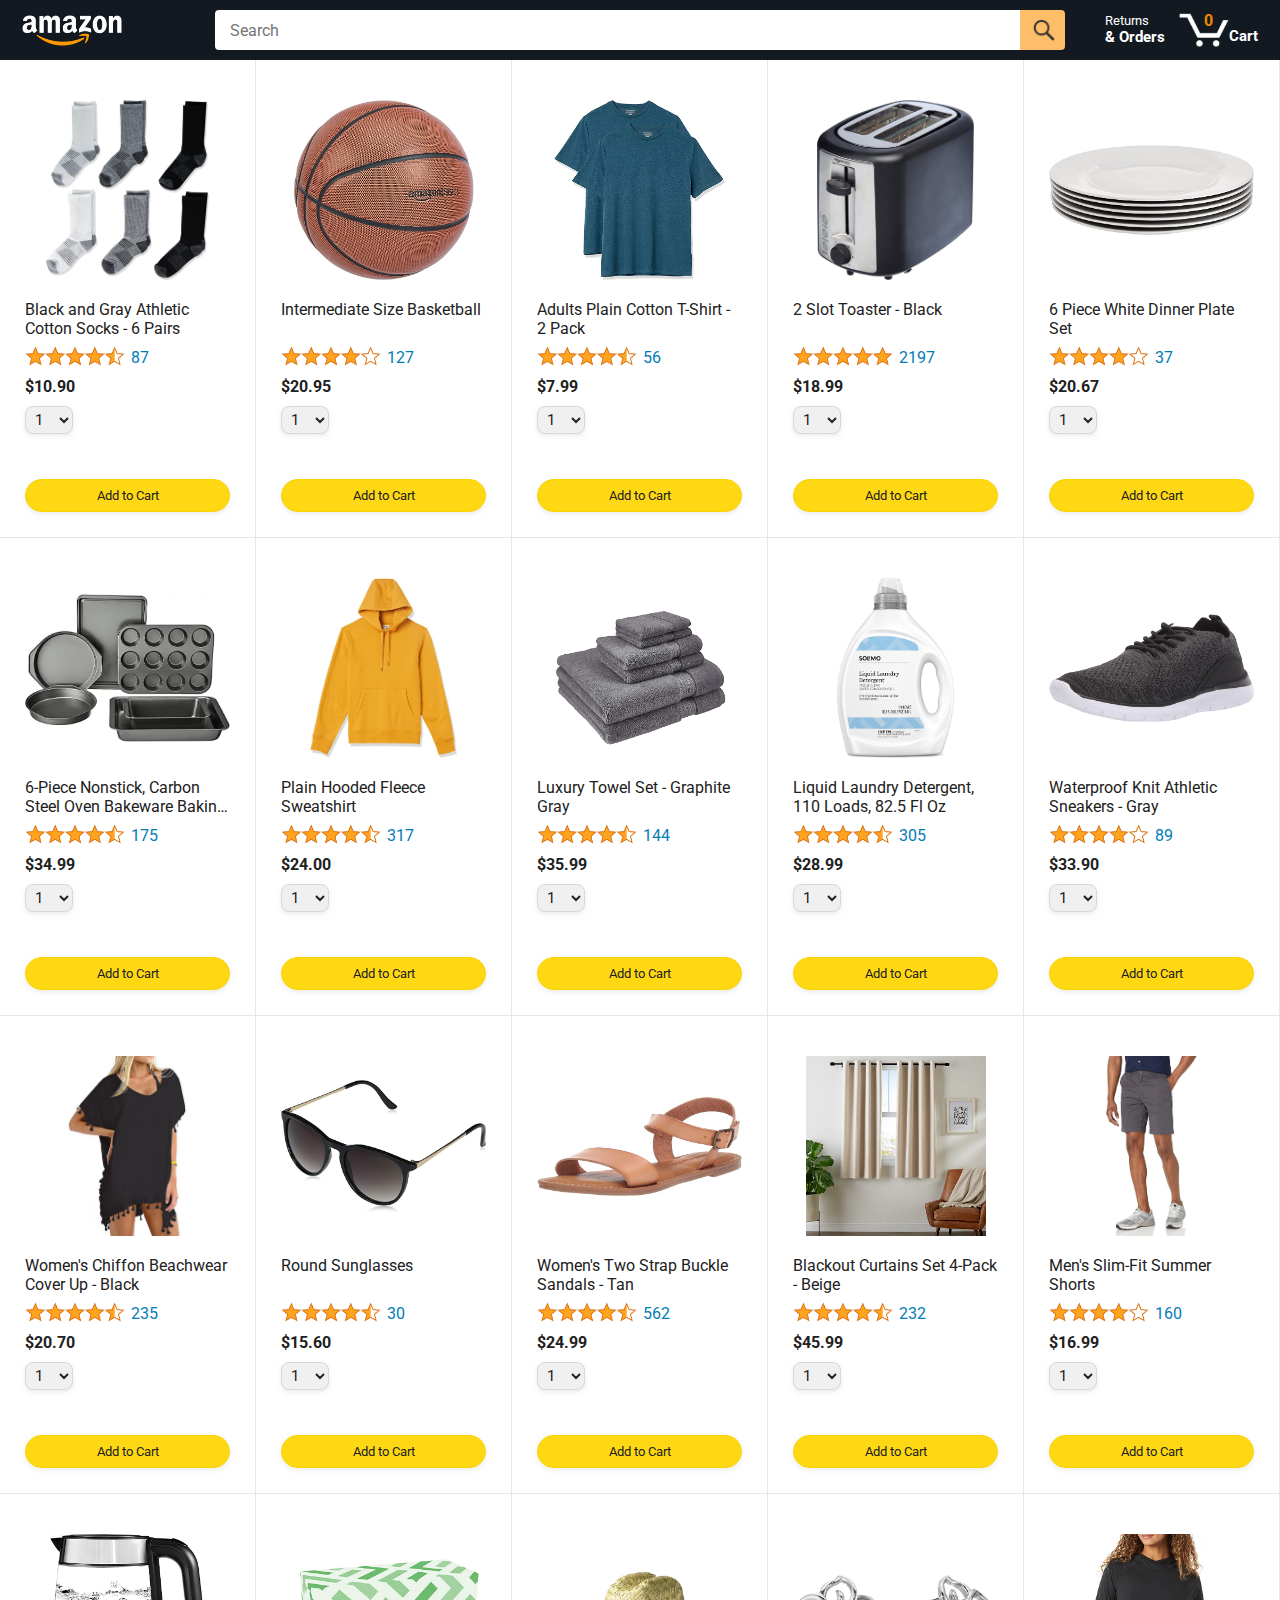
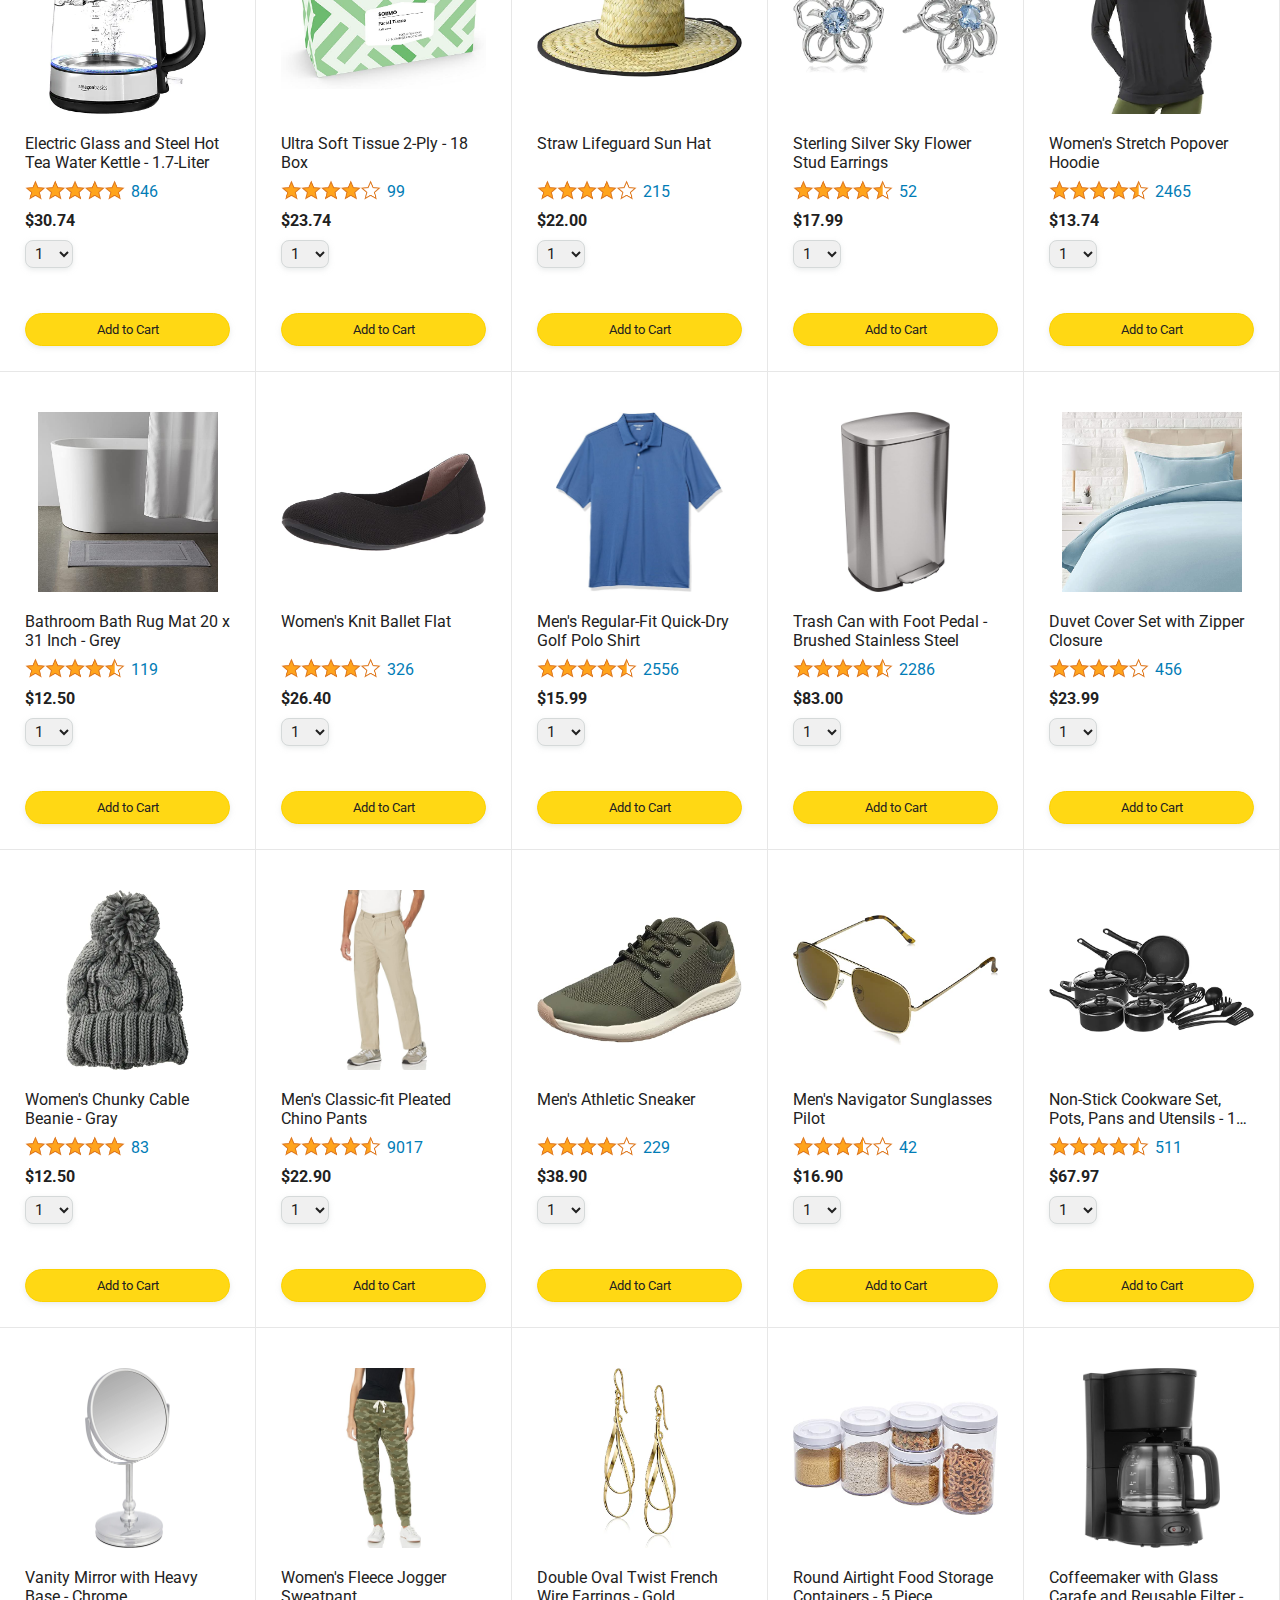
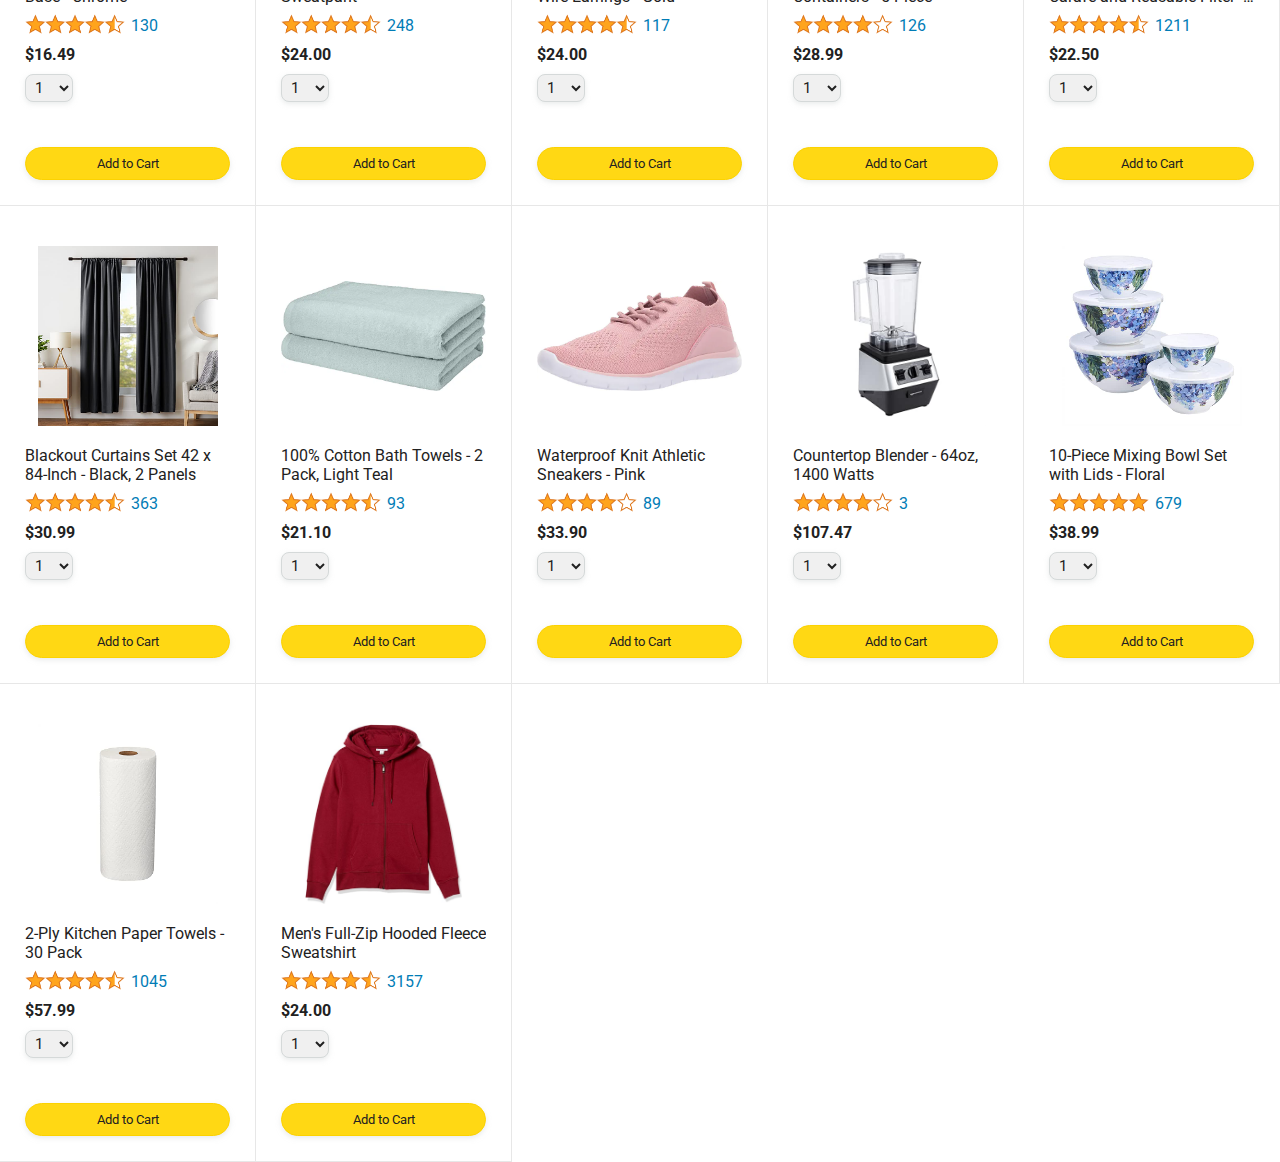
==== index.html @ 87649bf7 "added" ====
<!DOCTYPE html>
<html>
  <head>
    <title>Amazon Project</title>

    <!-- This code is needed for responsive design to work.
      (Responsive design = make the website look good on
      smaller screen sizes like a phone or a tablet). -->
    <meta name="viewport" content="width=device-width, initial-scale=1">

    <!-- Load a font called Roboto from Google Fonts. -->
    <link rel="preconnect" href="https://fonts.googleapis.com">
    <link rel="preconnect" href="https://fonts.gstatic.com" crossorigin>
    <link href="https://fonts.googleapis.com/css2?family=Roboto:wght@400;500;700&display=swap" rel="stylesheet">

    <!-- Here are the CSS files for this page. -->
    <link rel="stylesheet" href="styles/shared/general.css">
    <link rel="stylesheet" href="styles/shared/amazon-header.css">
    <link rel="stylesheet" href="styles/pages/amazon.css">
  </head>
  <body>
    <div class="amazon-header">
      <div class="amazon-header-left-section">
        <a href="amazon.html" class="header-link">
          <img class="amazon-logo"
            src="images/amazon-logo-white.png">
          <img class="amazon-mobile-logo"
            src="images/amazon-mobile-logo-white.png">
        </a>
      </div>

      <div class="amazon-header-middle-section">
        <input class="search-bar" type="text" placeholder="Search">

        <button class="search-button">
          <img class="search-icon" src="images/icons/search-icon.png">
        </button>
      </div>

      <div class="amazon-header-right-section">
        <a class="orders-link header-link" href="orders.html">
          <span class="returns-text">Returns</span>
          <span class="orders-text">& Orders</span>
        </a>

        <a class="cart-link header-link" href="checkout.html">
          <img class="cart-icon" src="images/icons/cart-icon.png">
          <div class="cart-quantity js-cart-quantity">0</div>
          <div class="cart-text">Cart</div>
        </a>
      </div>
    </div>
    
    <div class="main">
      <div class="products-grid 
      js-product-grid">
      </div>
    </div>
  </body>
  <script src="data/products.js"></script>
<script type="module" src="scripts/amazon.js"></script>
</html>
---- styles/shared/general.css ----
body {
  font-family: Roboto, Arial;
  color: rgb(33, 33, 33);
  /* The <body> element has a default margin of 8px
     on all sides. This removes the default margins. */
  margin: 0;
}

/* <p> elements have a default margin on the top
   and bottom. This removes the default margins. */
p {
  margin: 0;
}

button {
  cursor: pointer;
}

select {
  cursor: pointer;
}

input, select, button {
  font-family: Roboto, Arial;
}

.button-primary {
  color: rgb(33, 33, 33);
  background-color: rgb(255, 216, 20);
  border: 1px solid rgb(252, 210, 0);
  border-radius: 8px;
  cursor: pointer;
  box-shadow: 0 2px 5px rgba(213, 217, 217, 0.5);
}

.button-primary:hover {
  background-color: rgb(247, 202, 0);
  border: 1px solid rgb(242, 194, 0);
}

.button-primary:active {
  background: rgb(255, 216, 20);
  border-color: rgb(252, 210, 0);
  box-shadow: none;
}

.button-secondary {
  color: rgb(33, 33, 33);
  background: white;
  border: 1px solid rgb(213, 217, 217);
  border-radius: 8px;
  cursor: pointer;
  box-shadow: 0 2px 5px rgba(213, 217, 217, 0.5);
}

.button-secondary:hover {
  background-color: rgb(247, 250, 250);
}

.button-secondary:active {
  background-color: rgb(237, 253, 255);
  box-shadow: none;
}

/* These styles will limit text to 2 lines. Anything
   beyond 2 lines will be replaced with "..."
   You can find this code by using an A.I. tool or by
   searching in Google.
   https://css-tricks.com/almanac/properties/l/line-clamp/ */
.limit-text-to-2-lines {
  display: -webkit-box;
  -webkit-line-clamp: 2;
  -webkit-box-orient: vertical;
  overflow: hidden;
}

.link-primary {
  color: rgb(1, 124, 182);
  cursor: pointer;
}

.link-primary:hover {
  color: rgb(196, 80, 0);
}

/* Styles for dropdown selectors. */
select {
  color: rgb(33, 33, 33);
  background-color: rgb(240, 240, 240);
  border: 1px solid rgb(213, 217, 217);
  border-radius: 8px;
  padding: 3px 5px;
  font-size: 15px;
  cursor: pointer;
  box-shadow: 0 2px 5px rgba(213, 217, 217, 0.5);
}

select:focus,
input:focus {
  outline: 2px solid rgb(255, 153, 0);
}
---- styles/shared/amazon-header.css ----
.amazon-header {
  background-color: rgb(19, 25, 33);
  color: white;
  padding-left: 15px;
  padding-right: 15px;

  display: flex;
  align-items: center;
  justify-content: space-between;

  position: fixed;
  top: 0;
  left: 0;
  right: 0;
  height: 60px;
}

.amazon-header-left-section {
  width: 180px;
}

@media (max-width: 800px) {
  .amazon-header-left-section {
    width: unset;
  }
}

.header-link {
  display: inline-block;
  padding: 6px;
  border-radius: 2px;
  cursor: pointer;
  text-decoration: none;
  border: 1px solid rgba(0, 0, 0, 0);
}

.header-link:hover {
  border: 1px solid white;
}

.amazon-logo {
  width: 100px;
  margin-top: 5px;
}

.amazon-mobile-logo {
  display: none;
}

@media (max-width: 575px) {
  .amazon-logo {
    display: none;
  }

  .amazon-mobile-logo {
    display: block;
    height: 35px;
    margin-top: 5px;
  }
}

.amazon-header-middle-section {
  flex: 1;
  max-width: 850px;
  margin-left: 10px;
  margin-right: 10px;
  display: flex;
}

.search-bar {
  flex: 1;
  width: 0;
  font-size: 16px;
  height: 38px;
  padding-left: 15px;
  border: none;
  border-top-left-radius: 4px;
  border-bottom-left-radius: 4px;
  border-top-right-radius: 0;
  border-bottom-right-radius: 0;
}

.search-button {
  background-color: rgb(254, 189, 105);
  border: none;
  width: 45px;
  height: 40px;
  border-top-right-radius: 4px;
  border-bottom-right-radius: 4px;
  flex-shrink: 0;
}

.search-icon {
  height: 22px;
  margin-left: 2px;
  margin-top: 3px;
}

.amazon-header-right-section {
  width: 180px;
  flex-shrink: 0;
  display: flex;
  justify-content: end;
}

.orders-link {
  color: white;
}

.returns-text {
  display: block;
  font-size: 13px;
}

.orders-text {
  display: block;
  font-size: 15px;
  font-weight: 700;
}

.cart-link {
  color: white;
  display: flex;
  align-items: center;
  position: relative;
}

.cart-icon {
  width: 50px;
}

.cart-text {
  margin-top: 12px;
  font-size: 15px;
  font-weight: 700;
}

.cart-quantity {
  color: rgb(240, 136, 4);
  font-size: 16px;
  font-weight: 700;

  position: absolute;
  top: 4px;
  left: 22px;
  
  width: 26px;
  text-align: center;
}
---- styles/pages/amazon.css ----
.main {
  margin-top: 60px;
}

.products-grid {
  display: grid;

  /* - In CSS Grid, 1fr means a column will take up the
       remaining space in the grid.
     - If we write 1fr 1fr ... 1fr; 8 times, this will
       divide the grid into 8 columns, each taking up an
       equal amount of the space.
     - repeat(8, 1fr); is a shortcut for repeating "1fr"
       8 times (instead of typing out "1fr" 8 times).
       repeat(...) is a special property that works with
       display: grid; */
  grid-template-columns: repeat(8, 1fr);
}

/* @media is used to create responsive design (making the
   website look good on any screen size). This @media
   means when the screen width is 2000px or less, we
   will divide the grid into 7 columns instead of 8. */
@media (max-width: 2000px) {
  .products-grid {
    grid-template-columns: repeat(7, 1fr);
  }
}

/* This @media means when the screen width is 1600px or
   less, we will divide the grid into 6 columns. */
@media (max-width: 1600px) {
  .products-grid {
    grid-template-columns: repeat(6, 1fr);
  }
}

@media (max-width: 1300px) {
  .products-grid {
    grid-template-columns: repeat(5, 1fr);
  }
}

@media (max-width: 1000px) {
  .products-grid {
    grid-template-columns: repeat(4, 1fr);
  }
}

@media (max-width: 800px) {
  .products-grid {
    grid-template-columns: repeat(3, 1fr);
  }
}

@media (max-width: 575px) {
  .products-grid {
    grid-template-columns: repeat(2, 1fr);
  }
}

@media (max-width: 450px) {
  .products-grid {
    grid-template-columns: 1fr;
  }
}

.product-container {
  padding-top: 40px;
  padding-bottom: 25px;
  padding-left: 25px;
  padding-right: 25px;

  border-right: 1px solid rgb(231, 231, 231);
  border-bottom: 1px solid rgb(231, 231, 231);

  display: flex;
  flex-direction: column;
}

.product-image-container {
  display: flex;
  justify-content: center;
  align-items: center;

  height: 180px;
  margin-bottom: 20px;
}

.product-image {
  /* Images will overflow their container by default. To
    prevent this, we set max-width and max-height to 100%
    so they stay inside their container. */
  max-width: 100%;
  max-height: 100%;
}

.product-name {
  height: 40px;
  margin-bottom: 5px;
}

.product-rating-container {
  display: flex;
  align-items: center;
  margin-bottom: 10px;
}

.product-rating-stars {
  width: 100px;
  margin-right: 6px;
}

.product-rating-count {
  color: rgb(1, 124, 182);
  cursor: pointer;
  margin-top: 3px;
}

.product-price {
  font-weight: 700;
  margin-bottom: 10px;
}

.product-quantity-container {
  margin-bottom: 17px;
}

.product-spacer {
  flex: 1;
}

.added-to-cart {
  color: rgb(6, 125, 98);
  font-size: 16px;

  display: flex;
  align-items: center;
  margin-bottom: 8px;

  /* At first, the "Added to cart" message will
     be invisible. Use JavaScript to change the
     opacity and make it visible. */
  opacity: 0;
}

.added-to-cart img {
  height: 20px;
  margin-right: 5px;
}

.add-to-cart-button {
  width: 100%;
  padding: 8px;
  border-radius: 50px;
}
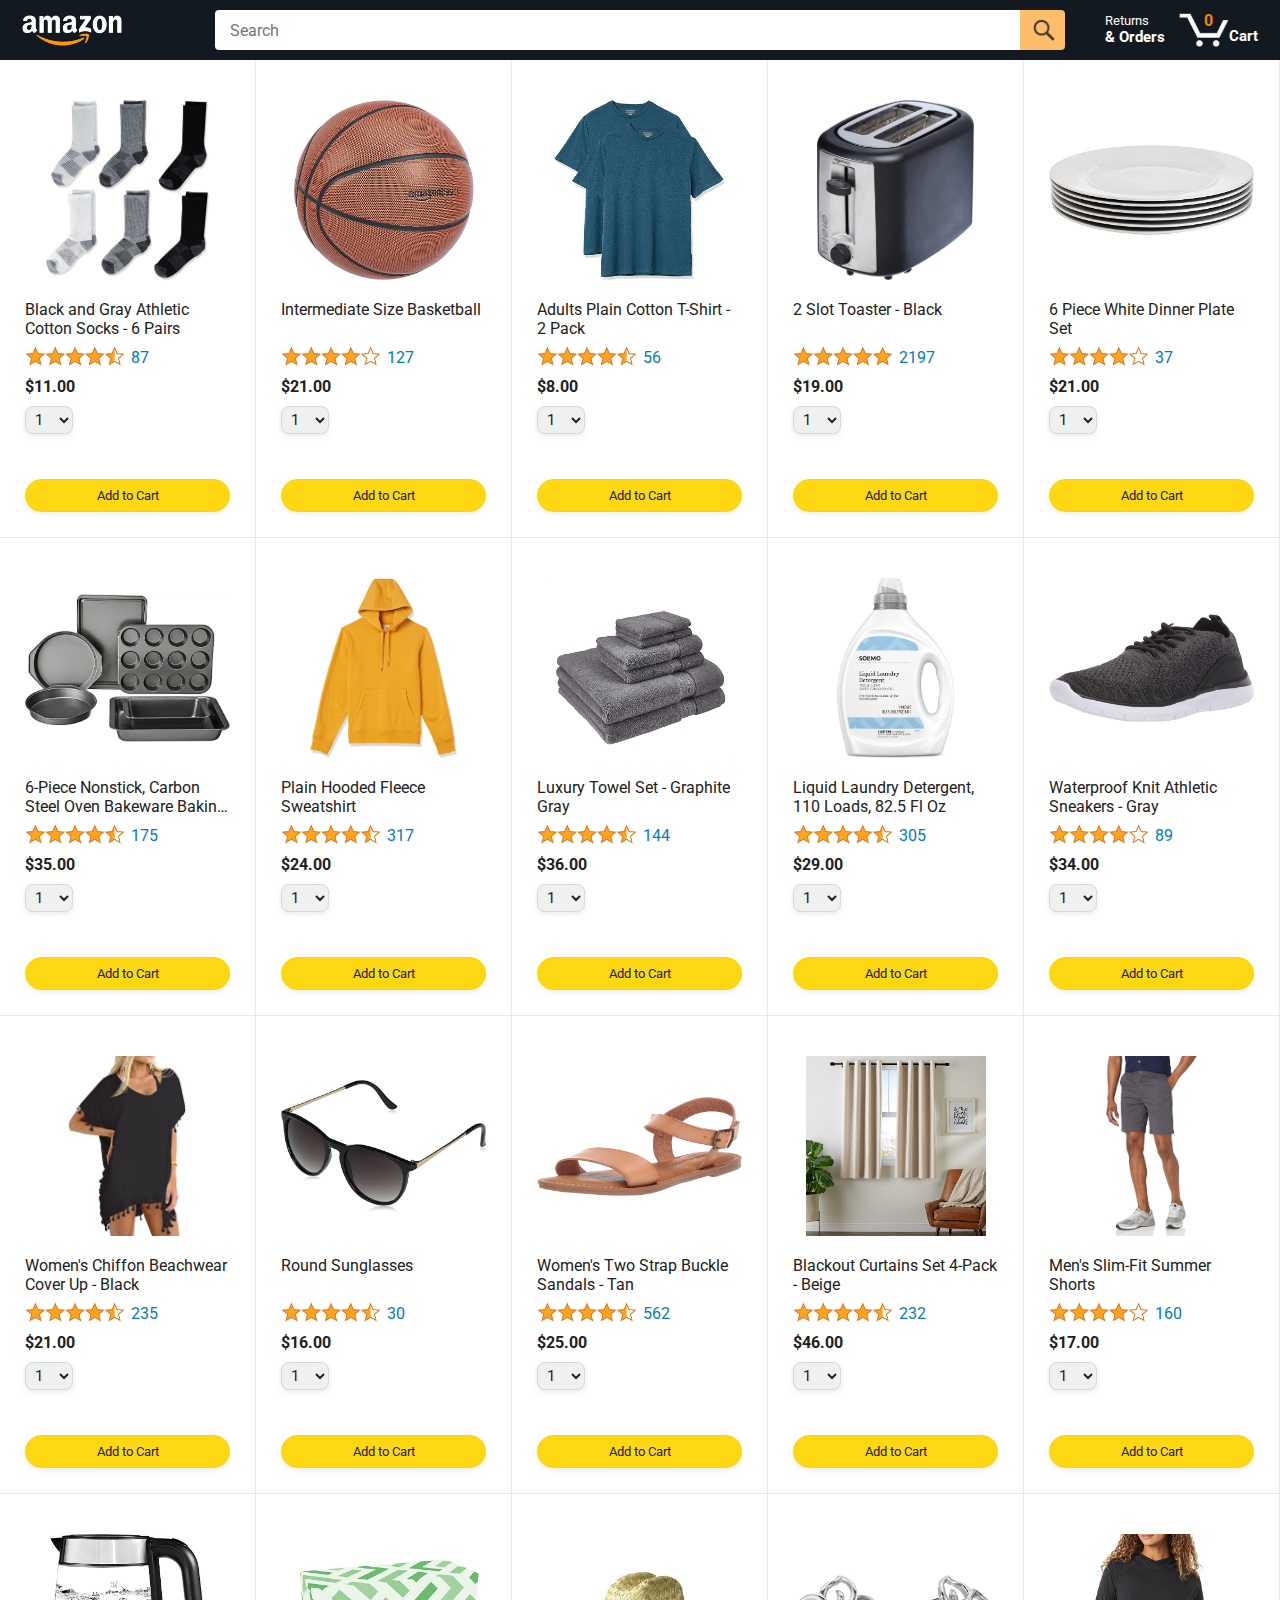
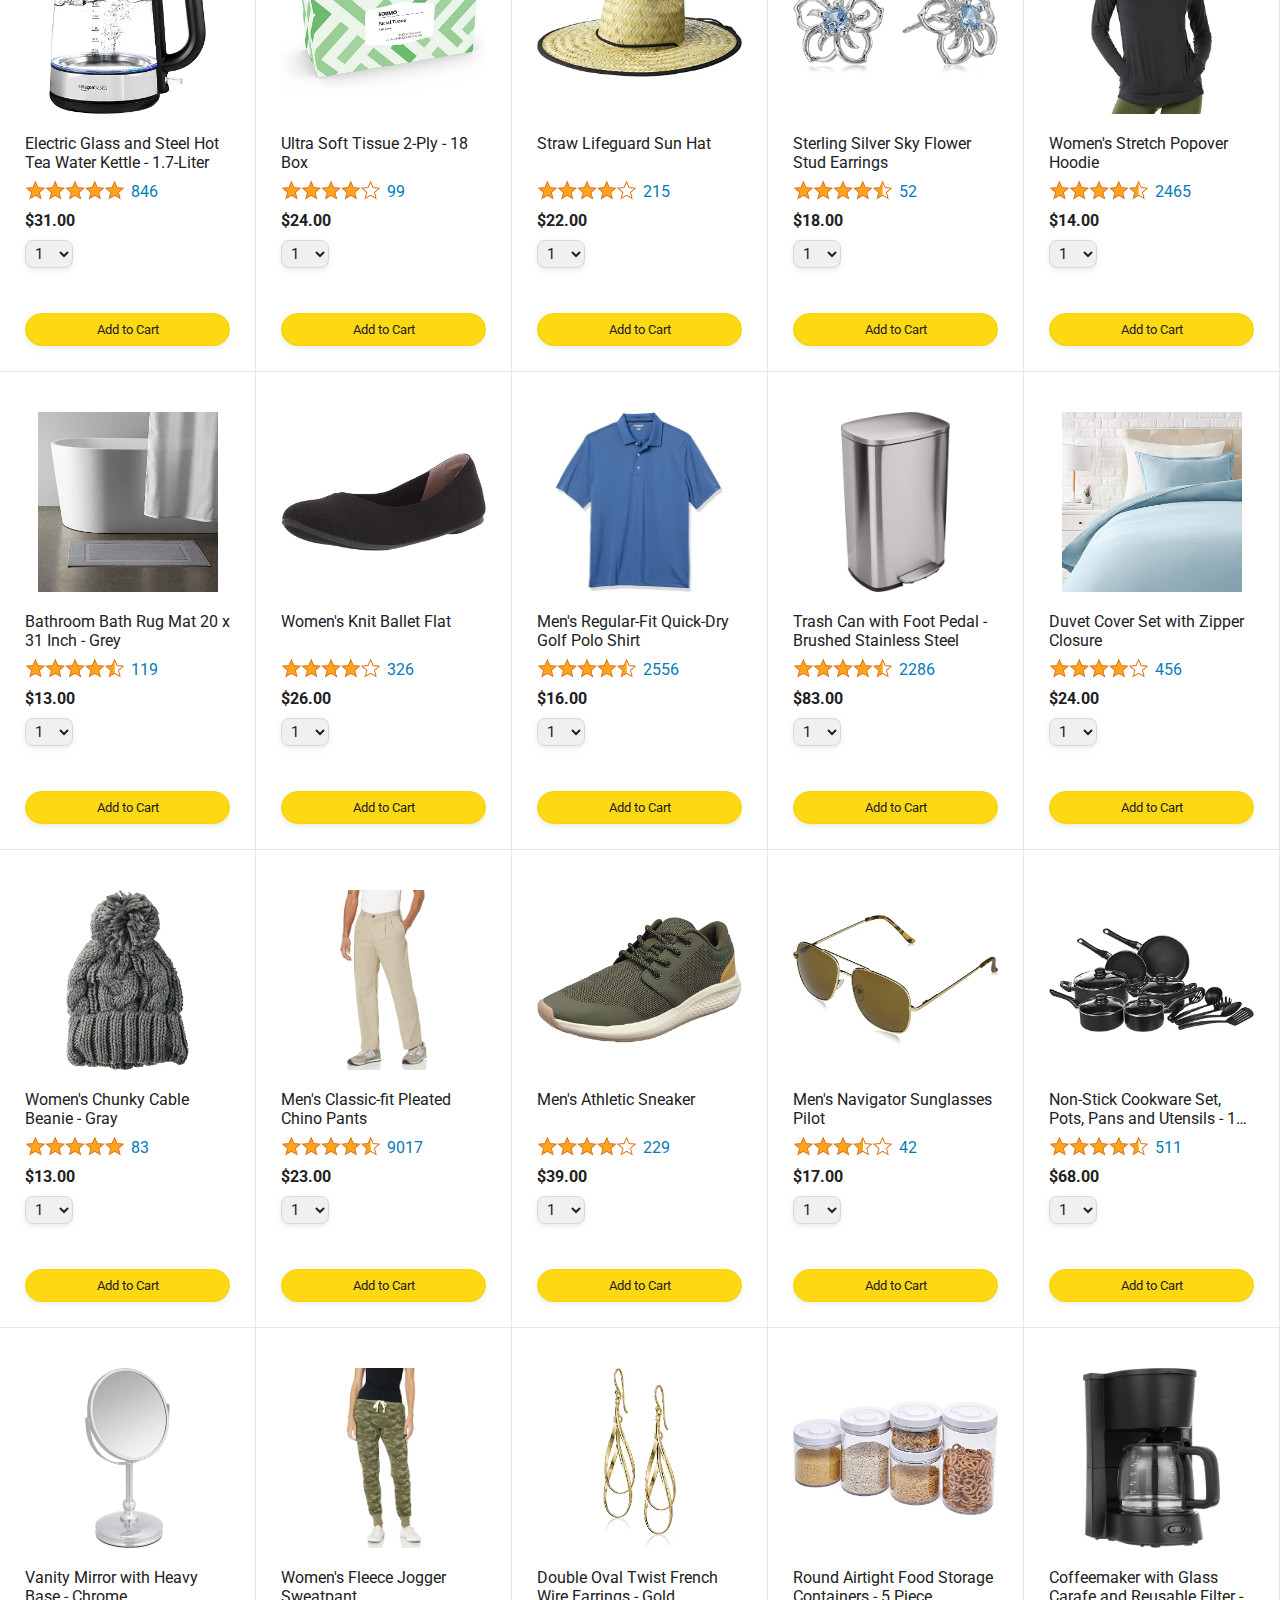
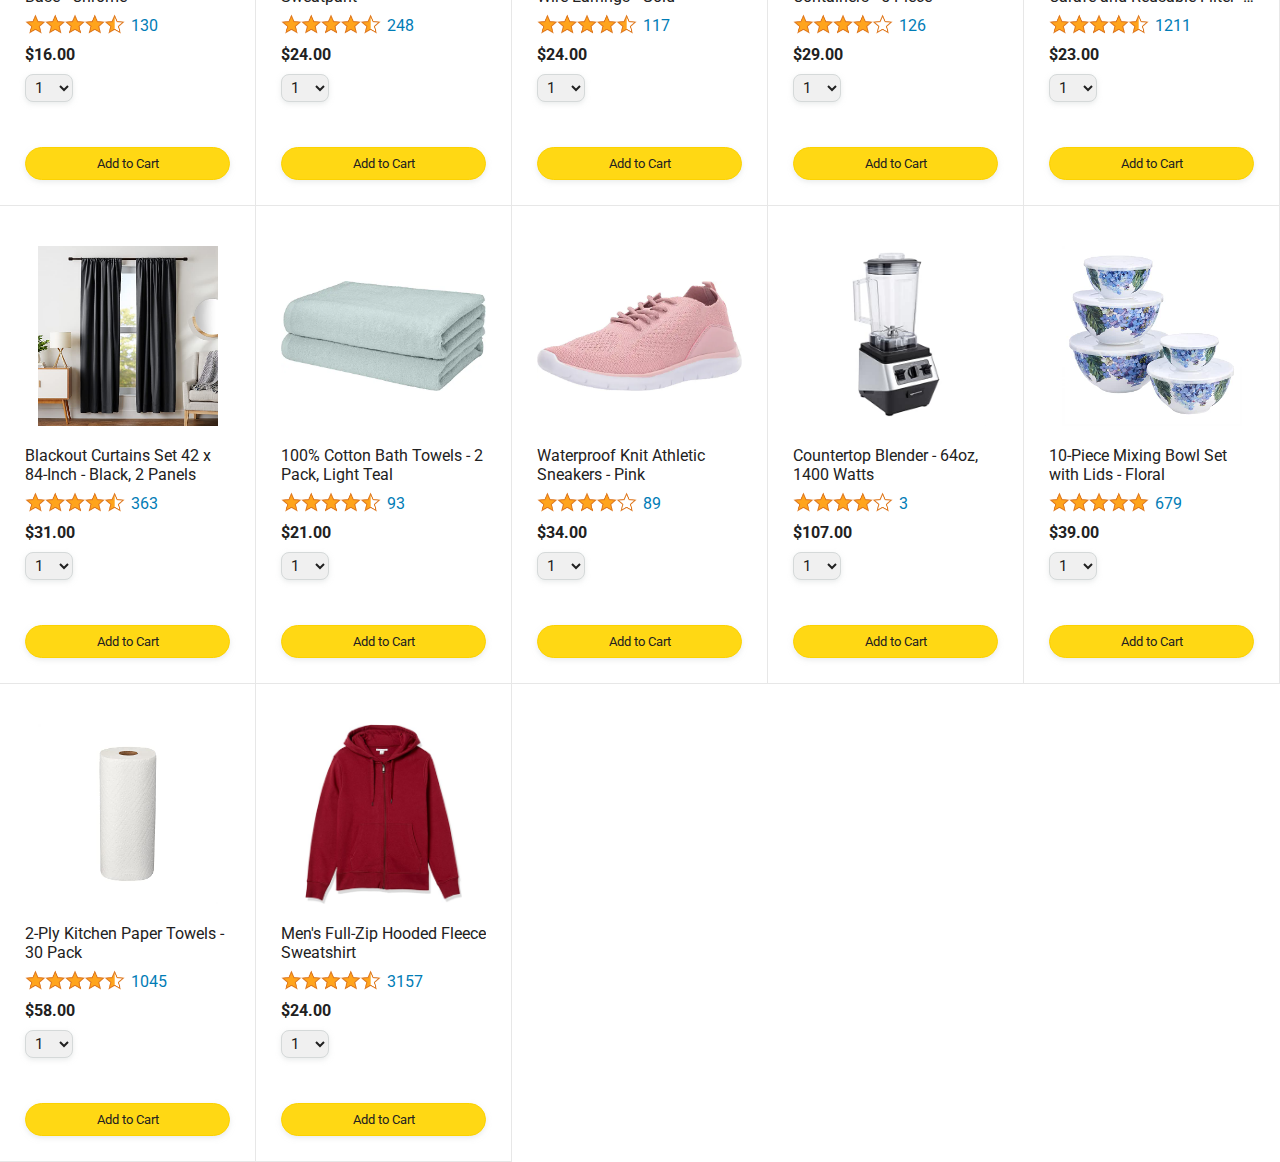
==== commit ef2523f3: "RemovedText" ====
--- a/index.html
+++ b/index.html
@@ -2,18 +2,10 @@
 <html>
   <head>
     <title>Amazon Project</title>
-
-    <!-- This code is needed for responsive design to work.
-      (Responsive design = make the website look good on
-      smaller screen sizes like a phone or a tablet). -->
     <meta name="viewport" content="width=device-width, initial-scale=1">
-
-    <!-- Load a font called Roboto from Google Fonts. -->
     <link rel="preconnect" href="https://fonts.googleapis.com">
     <link rel="preconnect" href="https://fonts.gstatic.com" crossorigin>
     <link href="https://fonts.googleapis.com/css2?family=Roboto:wght@400;500;700&display=swap" rel="stylesheet">
-
-    <!-- Here are the CSS files for this page. -->
     <link rel="stylesheet" href="styles/shared/general.css">
     <link rel="stylesheet" href="styles/shared/amazon-header.css">
     <link rel="stylesheet" href="styles/pages/amazon.css">
@@ -21,7 +13,7 @@
   <body>
     <div class="amazon-header">
       <div class="amazon-header-left-section">
-        <a href="amazon.html" class="header-link">
+        <a href="index.html" class="header-link">
           <img class="amazon-logo"
             src="images/amazon-logo-white.png">
           <img class="amazon-mobile-logo"
@@ -56,7 +48,6 @@
       js-product-grid">
       </div>
     </div>
+    <script type="module" src="scripts/amazon.js"></script>
   </body>
-  <script src="data/products.js"></script>
-<script type="module" src="scripts/amazon.js"></script>
 </html>
--- a/styles/shared/general.css
+++ b/styles/shared/general.css
@@ -1,13 +1,8 @@
 body {
   font-family: Roboto, Arial;
   color: rgb(33, 33, 33);
-  /* The <body> element has a default margin of 8px
-     on all sides. This removes the default margins. */
   margin: 0;
 }
-
-/* <p> elements have a default margin on the top
-   and bottom. This removes the default margins. */
 p {
   margin: 0;
 }
@@ -61,12 +56,6 @@
   background-color: rgb(237, 253, 255);
   box-shadow: none;
 }
-
-/* These styles will limit text to 2 lines. Anything
-   beyond 2 lines will be replaced with "..."
-   You can find this code by using an A.I. tool or by
-   searching in Google.
-   https://css-tricks.com/almanac/properties/l/line-clamp/ */
 .limit-text-to-2-lines {
   display: -webkit-box;
   -webkit-line-clamp: 2;
@@ -83,7 +72,6 @@
   color: rgb(196, 80, 0);
 }
 
-/* Styles for dropdown selectors. */
 select {
   color: rgb(33, 33, 33);
   background-color: rgb(240, 240, 240);
--- a/styles/pages/amazon.css
+++ b/styles/pages/amazon.css
@@ -4,31 +4,14 @@
 
 .products-grid {
   display: grid;
-
-  /* - In CSS Grid, 1fr means a column will take up the
-       remaining space in the grid.
-     - If we write 1fr 1fr ... 1fr; 8 times, this will
-       divide the grid into 8 columns, each taking up an
-       equal amount of the space.
-     - repeat(8, 1fr); is a shortcut for repeating "1fr"
-       8 times (instead of typing out "1fr" 8 times).
-       repeat(...) is a special property that works with
-       display: grid; */
   grid-template-columns: repeat(8, 1fr);
 }
 
-/* @media is used to create responsive design (making the
-   website look good on any screen size). This @media
-   means when the screen width is 2000px or less, we
-   will divide the grid into 7 columns instead of 8. */
 @media (max-width: 2000px) {
   .products-grid {
     grid-template-columns: repeat(7, 1fr);
   }
 }
-
-/* This @media means when the screen width is 1600px or
-   less, we will divide the grid into 6 columns. */
 @media (max-width: 1600px) {
   .products-grid {
     grid-template-columns: repeat(6, 1fr);
@@ -88,9 +71,6 @@
 }
 
 .product-image {
-  /* Images will overflow their container by default. To
-    prevent this, we set max-width and max-height to 100%
-    so they stay inside their container. */
   max-width: 100%;
   max-height: 100%;
 }
@@ -137,10 +117,6 @@
   display: flex;
   align-items: center;
   margin-bottom: 8px;
-
-  /* At first, the "Added to cart" message will
-     be invisible. Use JavaScript to change the
-     opacity and make it visible. */
   opacity: 0;
 }
 
